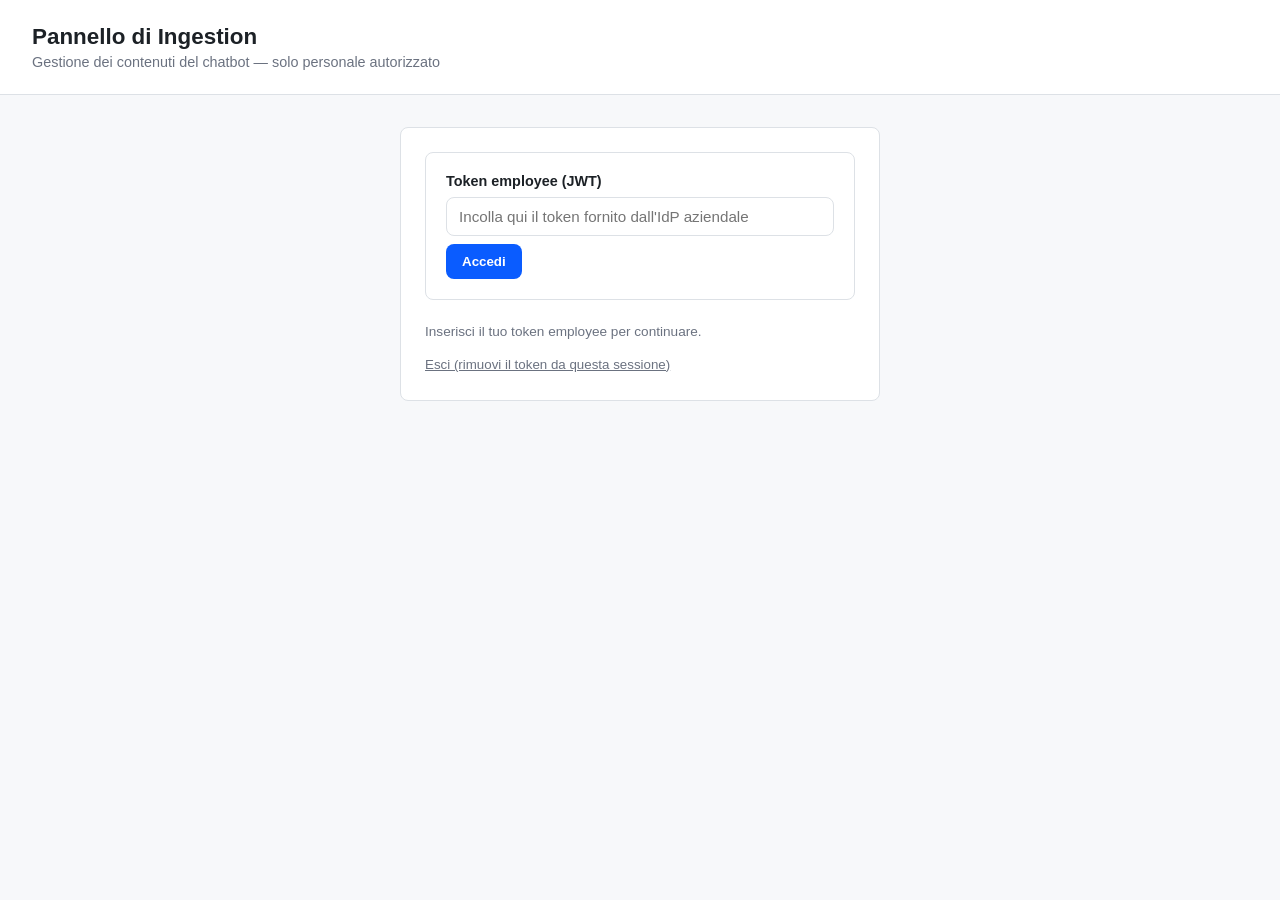
==== src/bank_rag/interface/web/admin/index.html @ 328fd1a6 "Initial commit: agentic RAG chatbot for a bank website Hexagonal architecture (domain/application/ag" ====
<!doctype html>
<html lang="it">
<head>
<meta charset="utf-8">
<meta name="viewport" content="width=device-width, initial-scale=1">
<meta name="robots" content="noindex, nofollow">
<title>Bank Agentic RAG — Pannello Dipendenti</title>
<link rel="stylesheet" href="style.css">
</head>
<body>
<header>
  <h1>Pannello di Ingestion</h1>
  <p class="subtitle">Gestione dei contenuti del chatbot — solo personale autorizzato</p>
</header>

<section id="token-section">
  <form id="token-form">
    <label for="token-input">Token employee (JWT)</label>
    <input id="token-input" type="password" placeholder="Incolla qui il token fornito dall'IdP aziendale" required>
    <button type="submit">Accedi</button>
  </form>
  <p id="token-status" class="muted"></p>
  <button id="logout-button" class="link-button" type="button">Esci (rimuovi il token da questa sessione)</button>
</section>

<main id="app" hidden>
  <nav class="tabs">
    <button class="tab-button active" data-tab="tab-documents">Documenti</button>
    <button class="tab-button" data-tab="tab-urls">Pagine web</button>
    <button class="tab-button" data-tab="tab-noindex">Esclusioni (no-index)</button>
  </nav>

  <section id="tab-documents" class="tab-panel active">
    <h2>Carica un documento</h2>
    <form id="upload-form">
      <label>Titolo <input name="title" required></label>
      <label>Ambito
        <select name="audience">
          <option value="public">Pubblico (visibile ai clienti)</option>
          <option value="internal">Interno (solo personale)</option>
        </select>
      </label>
      <label>File — PDF, DOCX, MD, TXT, CSV, XLSX, JSON, XML
        <input name="file" type="file" required
               accept=".pdf,.docx,.md,.markdown,.txt,.csv,.xlsx,.xlsm,.json,.xml">
      </label>
      <button type="submit">Carica e indicizza</button>
      <p data-status class="status" role="status"></p>
    </form>

    <h2>Documenti indicizzati</h2>
    <div id="documents-table"></div>
  </section>

  <section id="tab-urls" class="tab-panel">
    <h2>Indicizza una pagina del sito</h2>
    <form id="url-form">
      <label>URL <input name="url" type="url" required placeholder="https://www.example-bank.it/faq"></label>
      <label>Titolo (opzionale, se vuoto usa il titolo della pagina) <input name="title"></label>
      <label>Ambito
        <select name="audience">
          <option value="public" selected>Pubblico</option>
          <option value="internal">Interno</option>
        </select>
      </label>
      <button type="submit">Indicizza pagina</button>
      <p data-status class="status" role="status"></p>
    </form>
    <p class="muted">Le pagine pubbliche del sito vengono sincronizzate automaticamente su base periodica; usa questo modulo per indicizzare subito una pagina appena pubblicata o aggiornata, senza attendere il prossimo ciclo.</p>
  </section>

  <section id="tab-noindex" class="tab-panel">
    <h2>Escludi contenuti dall'indicizzazione</h2>
    <form id="rule-form">
      <label>Pattern (URL o nome file, con wildcard *) <input name="pattern" required placeholder="https://www.example-bank.it/promo/*"></label>
      <label>Tipo
        <select name="rule_type">
          <option value="url">URL</option>
          <option value="source_id">File (source_id)</option>
        </select>
      </label>
      <label>Motivo <input name="reason" required placeholder="es. promozione scaduta"></label>
      <fieldset>
        <legend>Esclusione granulare (opzionale — lascia vuoto per escludere l'intero documento)</legend>
        <label>Tipo locator
          <select name="locator_kind">
            <option value="">— intero documento —</option>
            <option value="page_paragraph">Pagina:paragrafo (PDF)</option>
            <option value="section">Sezione (DOCX / Markdown / pagina web)</option>
            <option value="line_range">Range di righe (TXT)</option>
            <option value="row_range">Range di righe (CSV / Excel)</option>
            <option value="json_path">Percorso (JSON)</option>
            <option value="xpath">Percorso (XML)</option>
          </select>
        </label>
        <label>Pattern locator (con wildcard *) <input name="locator_pattern" placeholder="es. 7:*, Cookie*, Tassi!*"></label>
      </fieldset>
      <button type="submit">Aggiungi regola</button>
      <p data-status class="status" role="status"></p>
    </form>

    <h2>Regole attive</h2>
    <div id="rules-table"></div>
  </section>
</main>

<script type="module" src="app.js"></script>
</body>
</html>
---- src/bank_rag/interface/web/admin/style.css ----
:root {
  --bg: #f7f8fa;
  --panel-bg: #ffffff;
  --border: #dde1e6;
  --text: #1c2126;
  --muted: #6b7280;
  --accent: #0a5cff;
  --accent-contrast: #ffffff;
  --ok: #12805c;
  --error: #b3261e;
  --radius: 8px;
}

* { box-sizing: border-box; }

body {
  margin: 0;
  font-family: -apple-system, BlinkMacSystemFont, "Segoe UI", Roboto, sans-serif;
  background: var(--bg);
  color: var(--text);
}

header {
  padding: 24px 32px;
  background: var(--panel-bg);
  border-bottom: 1px solid var(--border);
}
header h1 { margin: 0 0 4px; font-size: 1.4rem; }
.subtitle { margin: 0; color: var(--muted); font-size: 0.9rem; }

#token-section {
  max-width: 480px;
  margin: 32px auto;
  padding: 24px;
  background: var(--panel-bg);
  border: 1px solid var(--border);
  border-radius: var(--radius);
}
#token-form { display: flex; flex-direction: column; gap: 8px; }
#token-form input {
  padding: 10px 12px;
  border: 1px solid var(--border);
  border-radius: var(--radius);
  font-size: 0.95rem;
}
#token-form button, main button, .link-button {
  padding: 10px 16px;
  border: none;
  border-radius: var(--radius);
  background: var(--accent);
  color: var(--accent-contrast);
  font-weight: 600;
  cursor: pointer;
}
.link-button { background: transparent; color: var(--muted); font-weight: 400; padding: 4px 0; text-decoration: underline; }

main { max-width: 960px; margin: 0 auto; padding: 24px 32px 64px; }

.tabs { display: flex; gap: 8px; margin-bottom: 24px; border-bottom: 1px solid var(--border); }
.tab-button {
  background: none; border: none; padding: 10px 16px; cursor: pointer;
  color: var(--muted); font-weight: 600; border-bottom: 2px solid transparent;
}
.tab-button.active { color: var(--accent); border-bottom-color: var(--accent); }
.tab-panel { display: none; }
.tab-panel.active { display: block; }

form {
  display: flex; flex-direction: column; gap: 12px;
  background: var(--panel-bg); border: 1px solid var(--border);
  border-radius: var(--radius); padding: 20px; margin-bottom: 24px;
}
form label { display: flex; flex-direction: column; gap: 4px; font-size: 0.9rem; font-weight: 600; }
form input, form select { padding: 8px 10px; border: 1px solid var(--border); border-radius: var(--radius); font: inherit; font-weight: 400; }
fieldset { border: 1px dashed var(--border); border-radius: var(--radius); padding: 12px; display: flex; flex-direction: column; gap: 12px; }
legend { font-size: 0.85rem; color: var(--muted); padding: 0 6px; }
form button { align-self: flex-start; }

.status { margin: 0; font-size: 0.85rem; min-height: 1.2em; }
.status-ok { color: var(--ok); }
.status-error { color: var(--error); }

table { width: 100%; border-collapse: collapse; background: var(--panel-bg); border: 1px solid var(--border); border-radius: var(--radius); overflow: hidden; }
th, td { text-align: left; padding: 10px 12px; border-bottom: 1px solid var(--border); font-size: 0.88rem; }
th { background: var(--bg); font-weight: 600; }
tr:last-child td { border-bottom: none; }
.mono { font-family: ui-monospace, SFMono-Regular, monospace; font-size: 0.82rem; }
.muted { color: var(--muted); font-size: 0.85rem; }
.error { color: var(--error); }

.badge { padding: 2px 8px; border-radius: 999px; font-size: 0.75rem; font-weight: 600; }
.badge-public { background: #e6f4ea; color: var(--ok); }
.badge-internal { background: #fdecea; color: var(--error); }

.btn-remove { background: var(--error) !important; padding: 4px 10px !important; font-size: 0.8rem !important; }
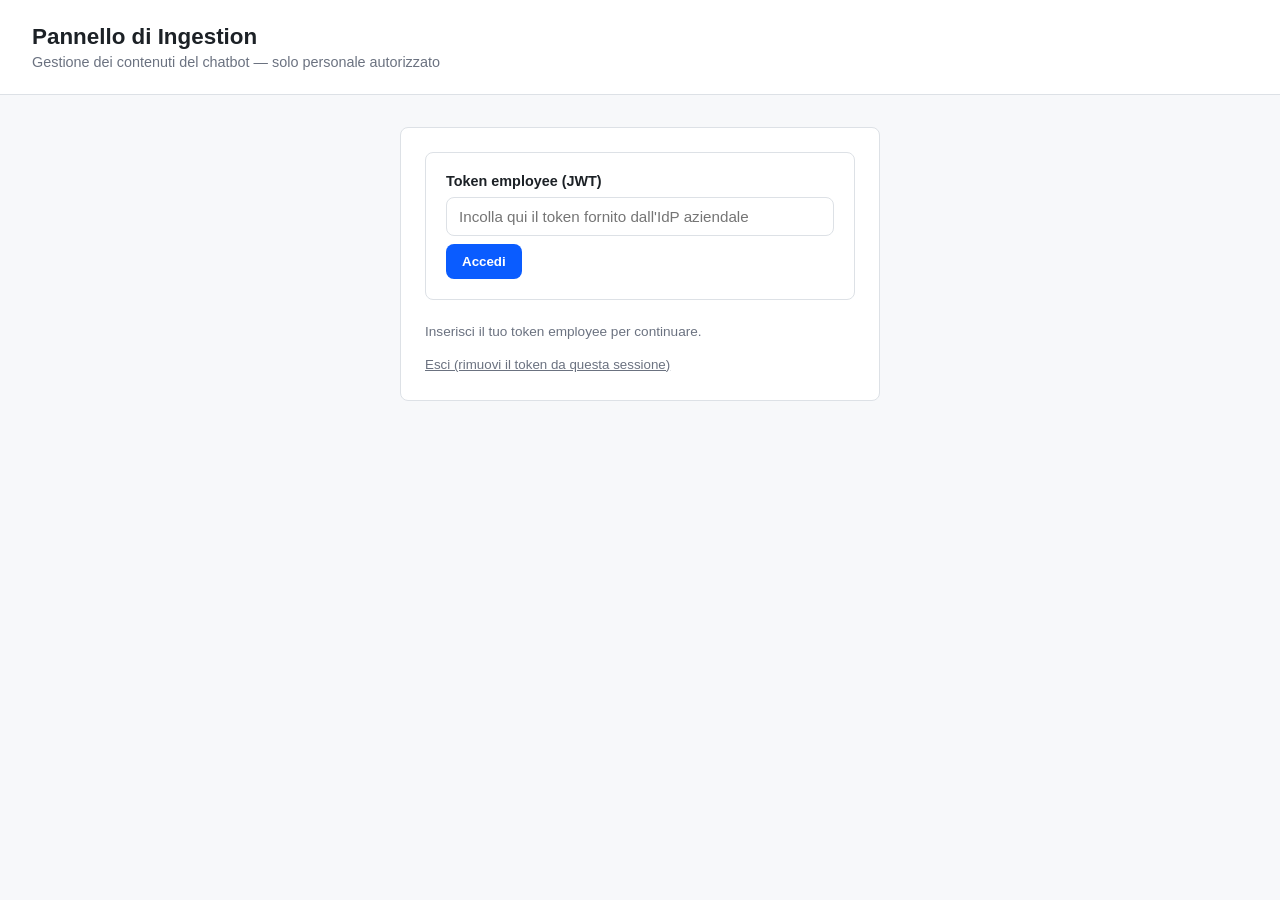
==== commit 6c6854e3: "Rename project to Bank RAG Bot" ====
--- a/src/bank_rag/interface/web/admin/index.html
+++ b/src/bank_rag/interface/web/admin/index.html
@@ -4,7 +4,7 @@
 <meta charset="utf-8">
 <meta name="viewport" content="width=device-width, initial-scale=1">
 <meta name="robots" content="noindex, nofollow">
-<title>Bank Agentic RAG — Pannello Dipendenti</title>
+<title>Bank RAG Bot — Pannello Dipendenti</title>
 <link rel="stylesheet" href="style.css">
 </head>
 <body>
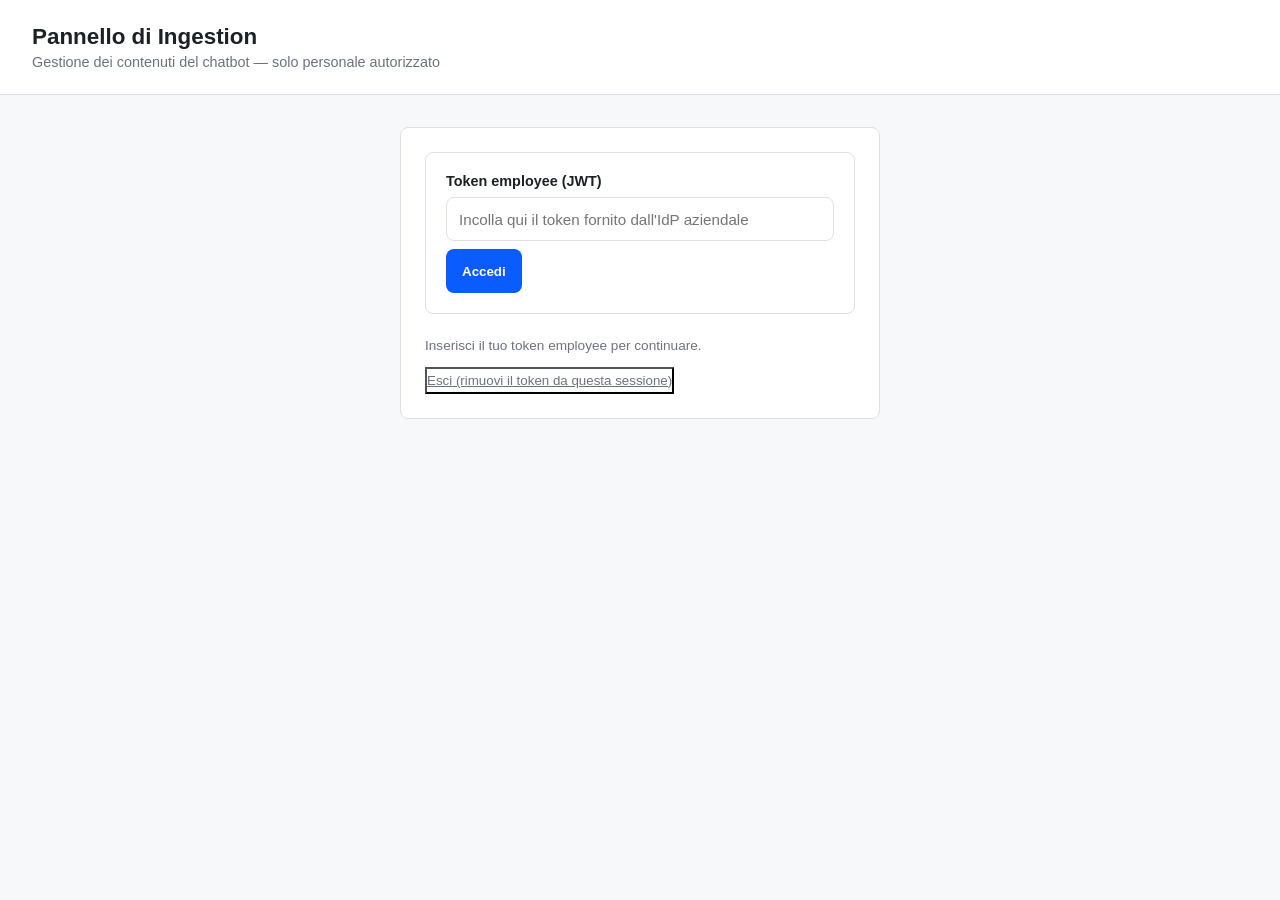
==== commit 8e156e38: "feat: RBAC/data-governance sul vector DB, chunking bancario, Maker-Checker sui numeri Confronto punt" ====
--- a/src/bank_rag/interface/web/admin/index.html
+++ b/src/bank_rag/interface/web/admin/index.html
@@ -43,6 +43,9 @@
       <label>File — PDF, DOCX, MD, TXT, CSV, XLSX, JSON, XML
         <input name="file" type="file" required
                accept=".pdf,.docx,.md,.markdown,.txt,.csv,.xlsx,.xlsm,.json,.xml">
+      </label>
+      <label>Valido fino al (opzionale — solo per fogli tassi/offerte a tempo; lasciare vuoto per contenuti senza scadenza)
+        <input name="valid_until" type="date">
       </label>
       <button type="submit">Carica e indicizza</button>
       <p data-status class="status" role="status"></p>
--- a/src/bank_rag/interface/web/admin/style.css
+++ b/src/bank_rag/interface/web/admin/style.css
@@ -12,6 +12,18 @@
 }
 
 * { box-sizing: border-box; }
+
+*:focus-visible { outline: 2px solid var(--accent); outline-offset: 2px; }
+
+@media (prefers-color-scheme: dark) {
+  :root {
+    --bg: #14171a;
+    --panel-bg: #1c2126;
+    --border: #33393f;
+    --text: #e6e8eb;
+    --muted: #9aa1a9;
+  }
+}
 
 body {
   margin: 0;
@@ -39,12 +51,16 @@
 #token-form { display: flex; flex-direction: column; gap: 8px; }
 #token-form input {
   padding: 10px 12px;
+  min-height: 44px;
   border: 1px solid var(--border);
   border-radius: var(--radius);
   font-size: 0.95rem;
+  background: var(--panel-bg);
+  color: var(--text);
 }
-#token-form button, main button, .link-button {
+#token-form button, main button {
   padding: 10px 16px;
+  min-height: 44px;
   border: none;
   border-radius: var(--radius);
   background: var(--accent);
@@ -58,7 +74,7 @@
 
 .tabs { display: flex; gap: 8px; margin-bottom: 24px; border-bottom: 1px solid var(--border); }
 .tab-button {
-  background: none; border: none; padding: 10px 16px; cursor: pointer;
+  background: none; border: none; padding: 10px 16px; min-height: 44px; cursor: pointer;
   color: var(--muted); font-weight: 600; border-bottom: 2px solid transparent;
 }
 .tab-button.active { color: var(--accent); border-bottom-color: var(--accent); }
@@ -71,7 +87,7 @@
   border-radius: var(--radius); padding: 20px; margin-bottom: 24px;
 }
 form label { display: flex; flex-direction: column; gap: 4px; font-size: 0.9rem; font-weight: 600; }
-form input, form select { padding: 8px 10px; border: 1px solid var(--border); border-radius: var(--radius); font: inherit; font-weight: 400; }
+form input, form select { padding: 8px 10px; min-height: 44px; border: 1px solid var(--border); border-radius: var(--radius); font: inherit; font-weight: 400; background: var(--panel-bg); color: var(--text); }
 fieldset { border: 1px dashed var(--border); border-radius: var(--radius); padding: 12px; display: flex; flex-direction: column; gap: 12px; }
 legend { font-size: 0.85rem; color: var(--muted); padding: 0 6px; }
 form button { align-self: flex-start; }
